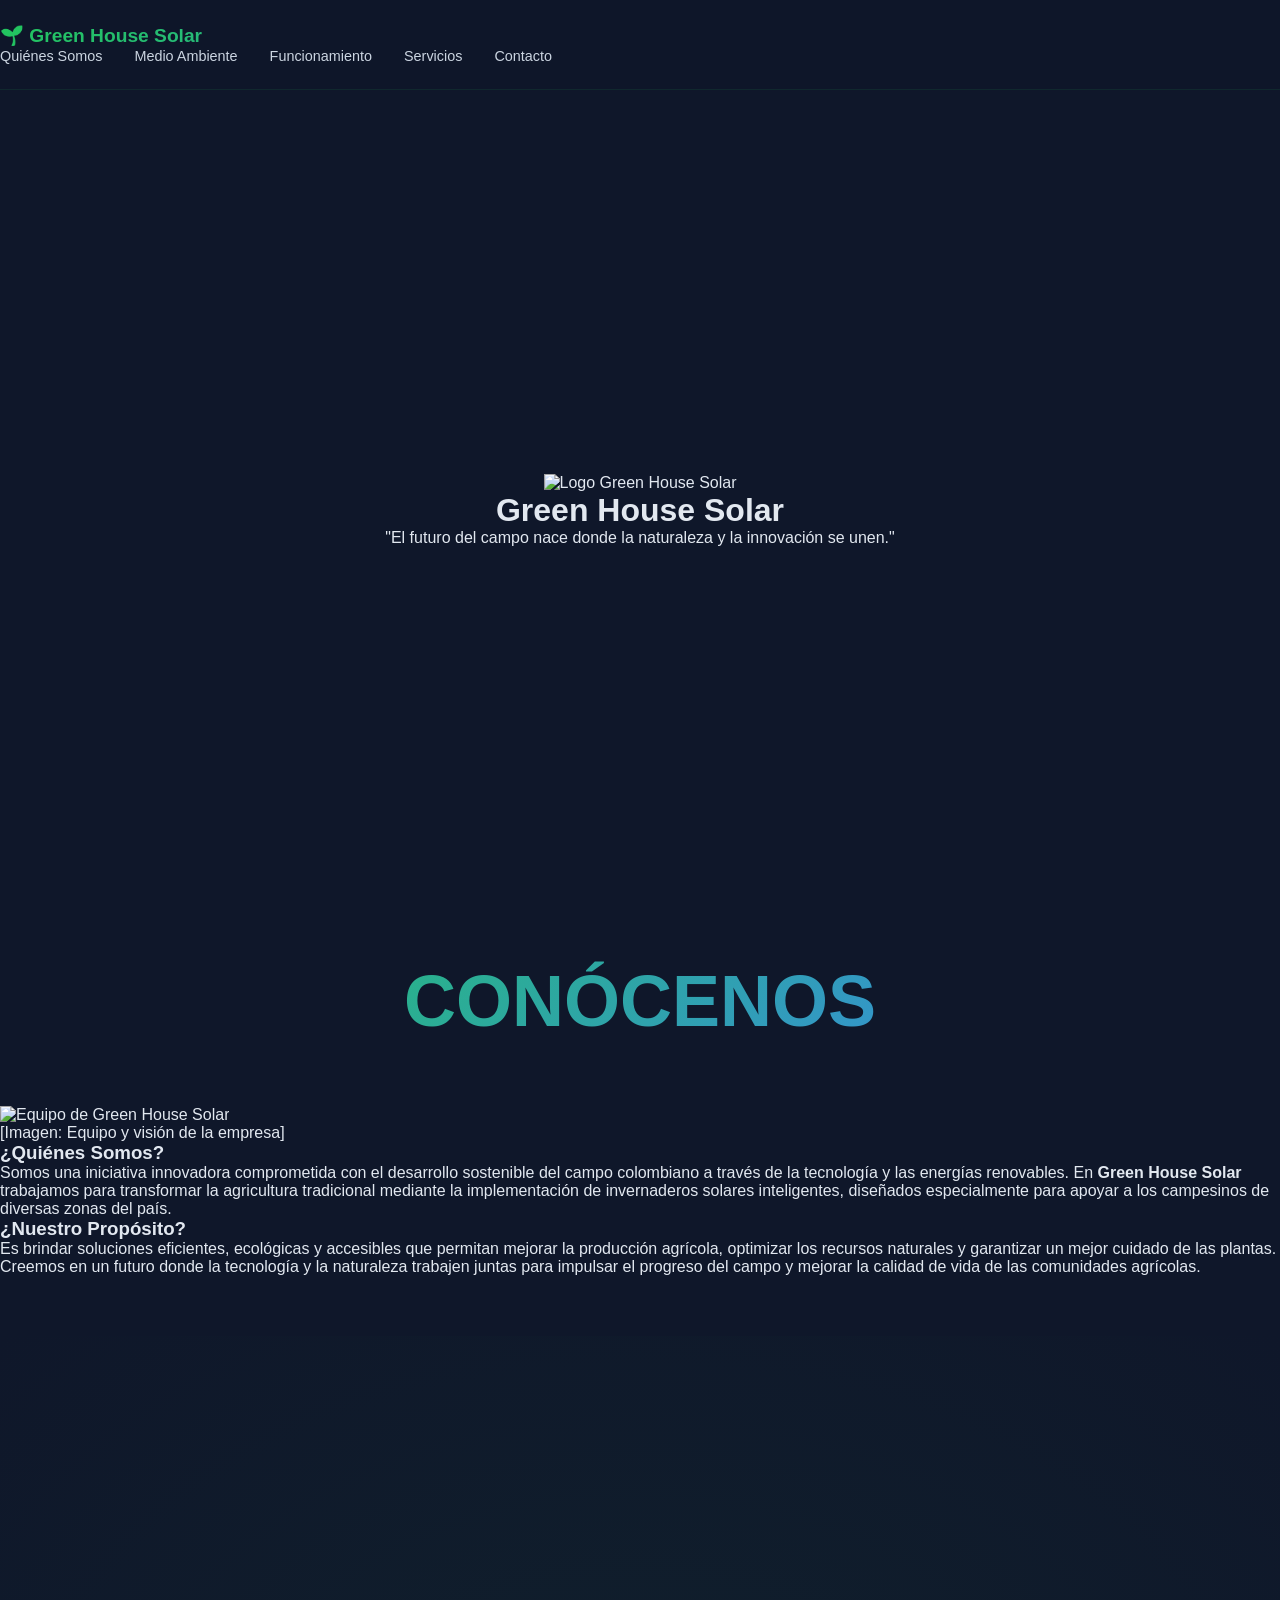
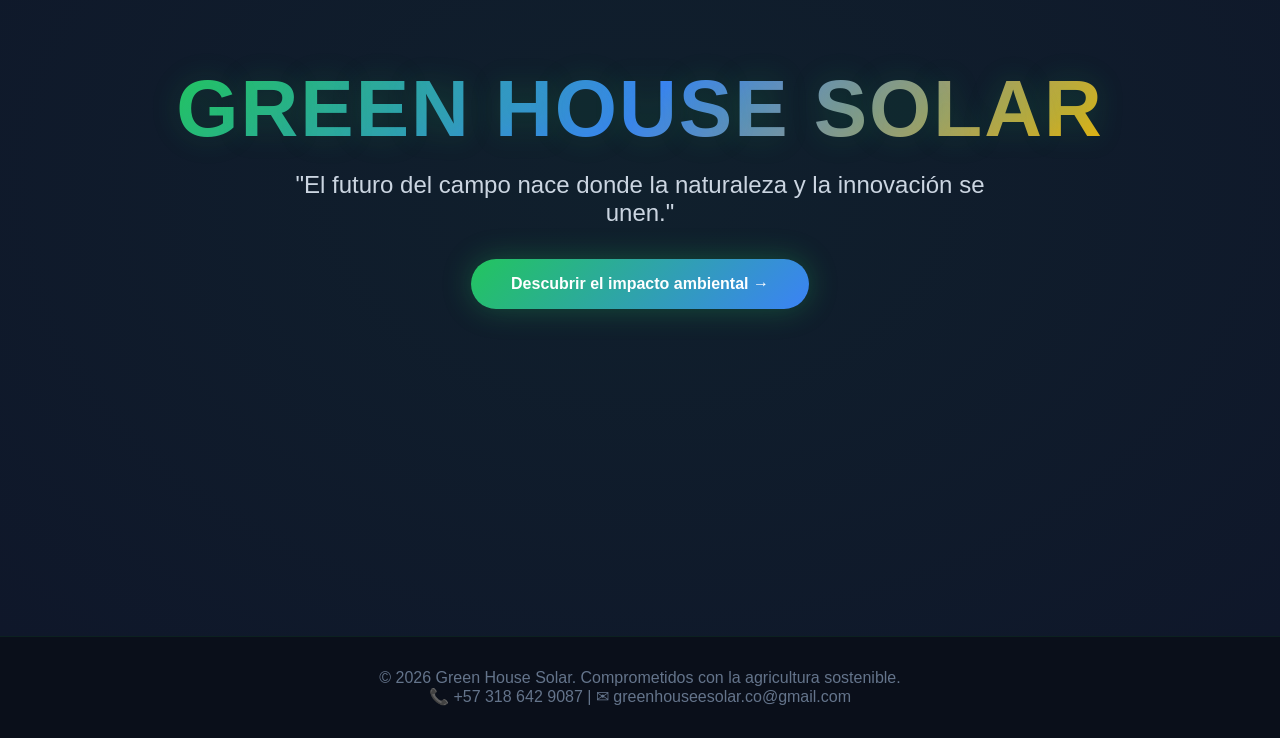
==== index.html @ db1b5a1b "summary" ====
<!DOCTYPE html>
<html lang="es">
<head>
    <meta charset="UTF-8">
    <meta name="viewport" content="width=device-width, initial-scale=1.0">
    <title>Green House Solar - Quiénes Somos</title>
    <link rel="stylesheet" href="css/premium-style.css">
</head>
<body>
    <!-- Navbar -->
    <nav class="navbar">
        <div class="container">
            <div class="logo">🌱 Green House Solar</div>
            <ul class="nav-links">
                <li><a href="index.html" class="active">Quiénes Somos</a></li>
                <li><a href="ambiente.html">Medio Ambiente</a></li>
                <li><a href="funcionamiento.html">Funcionamiento</a></li>
                <li><a href="servicios.html">Servicios</a></li>
                <li><a href="contacto.html">Contacto</a></li>
            </ul>
        </div>
    </nav>

    <!-- Header con Logo -->
    <header class="hero">
        <div class="container">
            <div class="hero-content">
                <img src="assets/logo.png" alt="Logo Green House Solar" class="logo-img">
                <h1>Green House Solar</h1>
                <p class="tagline">"El futuro del campo nace donde la naturaleza y la innovación se unen."</p>
            </div>
        </div>
    </header>

    <!-- Sección Principal -->
    <main class="main-content">
        <section class="section conocenos">
            <div class="container">
                <div class="section-title">
                    <h2>CONÓCENOS</h2>
                </div>
                
                <div class="content-grid">
                    <!-- Imagen del lado izquierdo -->
                    <div class="image-placeholder">
                        <img src="assets/quienes-somos.jpg" alt="Equipo de Green House Solar">
                        <p class="placeholder-text">[Imagen: Equipo y visión de la empresa]</p>
                    </div>

                    <!-- Contenido del lado derecho -->
                    <div class="text-content">
                        <div class="info-box">
                            <h3>¿Quiénes Somos?</h3>
                            <p>
                                Somos una iniciativa innovadora comprometida con el desarrollo sostenible del campo colombiano 
                                a través de la tecnología y las energías renovables. En <strong>Green House Solar</strong> trabajamos 
                                para transformar la agricultura tradicional mediante la implementación de invernaderos solares inteligentes, 
                                diseñados especialmente para apoyar a los campesinos de diversas zonas del país.
                            </p>
                        </div>

                        <div class="info-box">
                            <h3>¿Nuestro Propósito?</h3>
                            <p>
                                Es brindar soluciones eficientes, ecológicas y accesibles que permitan mejorar la producción agrícola, 
                                optimizar los recursos naturales y garantizar un mejor cuidado de las plantas. Creemos en un futuro donde 
                                la tecnología y la naturaleza trabajen juntas para impulsar el progreso del campo y mejorar la calidad de 
                                vida de las comunidades agrícolas.
                            </p>
                        </div>
                    </div>
                </div>
            </div>
        </section>

    <!-- SECCIÓN 1: HERO -->
    <section class="hero">
        <div class="hero-background">
            <div class="hero-overlay"></div>
            <div class="particles"></div>
        </div>
        
        <div class="hero-content">
            <h1 class="hero-title">GREEN HOUSE SOLAR</h1>
            <p class="hero-subtitle">"El futuro del campo nace donde la naturaleza y la innovación se unen."</p>
            <button class="hero-button" onclick="window.location.href='ambiente.html'">Descubrir el impacto ambiental →</button>
        </div>
    </section>

    </main>

    <!-- Footer -->
    <footer class="footer">
        <div class="container">
            <p>&copy; 2026 Green House Solar. Comprometidos con la agricultura sostenible.</p>
            <p>&#128222; +57 318 642 9087 | &#9993; greenhouseesolar.co@gmail.com</p>
        </div>
    </footer>
</body>
</html>
---- css/premium-style.css ----
/* ============================================
   RESET Y BASE
   ============================================ */

* {
    margin: 0;
    padding: 0;
    box-sizing: border-box;
}

html {
    scroll-behavior: smooth;
}

body {
    font-family: 'Segoe UI', Tahoma, Geneva, Verdana, sans-serif;
    background-color: #0f172a;
    color: #e2e8f0;
    overflow-x: hidden;
}

:root {
    --color-verde: #22c55e;
    --color-azul: #3b82f6;
    --color-amarillo: #eab308;
    --dark-bg: #0f172a;
    --card-bg: rgba(30, 41, 59, 0.8);
}

/* ============================================
   GREENHOUSE 3D (Fijo)
   ============================================ */

.greenhouse-3d {
    position: fixed;
    right: 0;
    top: 50%;
    transform: translateY(-50%);
    width: 400px;
    height: 400px;
    z-index: 1;
    opacity: 0.15;
    pointer-events: none;
}

.greenhouse-container {
    position: relative;
    width: 100%;
    height: 100%;
}

.greenhouse-body {
    position: absolute;
    width: 250px;
    height: 300px;
    background: linear-gradient(135deg, var(--color-verde) 0%, var(--color-azul) 100%);
    border-radius: 50% 50% 0 0;
    left: 50%;
    top: 50%;
    transform: translate(-50%, -50%);
    opacity: 0.3;
}

/* Animación del invernadero con el scroll */
body.section-1 .greenhouse-3d { opacity: 0.05; }
body.section-2 .greenhouse-3d { opacity: 0.1; }
body.section-3 .greenhouse-3d { opacity: 0.15; }
body.section-4 .greenhouse-3d { opacity: 0.2; }
body.section-5 .greenhouse-3d { opacity: 0.25; }
body.section-6 .greenhouse-3d { opacity: 0.3; }
body.section-7 .greenhouse-3d { opacity: 0.35; }

/* ============================================
   NAVBAR
   ============================================ */

.navbar {
    position: fixed;
    top: 0;
    left: 0;
    width: 100%;
    padding: 1.5rem 0;
    background: rgba(15, 23, 42, 0.95);
    backdrop-filter: blur(10px);
    z-index: 999;
    border-bottom: 1px solid rgba(34, 197, 94, 0.1);
}

.nav-container {
    max-width: 1400px;
    margin: 0 auto;
    padding: 0 40px;
    display: flex;
    justify-content: space-between;
    align-items: center;
}

.logo {
    font-size: 1.2rem;
    font-weight: 700;
    background: linear-gradient(135deg, var(--color-verde), var(--color-azul));
    -webkit-background-clip: text;
    -webkit-text-fill-color: transparent;
    background-clip: text;
}

.nav-links {
    display: flex;
    list-style: none;
    gap: 2rem;
}

.nav-links a {
    color: #cbd5e1;
    text-decoration: none;
    font-size: 0.9rem;
    transition: color 0.3s ease;
    position: relative;
}

.nav-links a:hover {
    color: var(--color-verde);
}

.nav-links a::after {
    content: '';
    position: absolute;
    bottom: -5px;
    left: 0;
    width: 0;
    height: 2px;
    background: linear-gradient(90deg, var(--color-verde), var(--color-azul));
    transition: width 0.3s ease;
}

.nav-links a:hover::after {
    width: 100%;
}

/* ============================================
   HERO SECTION
   ============================================ */

.hero {
    position: relative;
    height: 100vh;
    display: flex;
    align-items: center;
    justify-content: center;
    overflow: hidden;
    margin-top: 60px;
}

.hero-background {
    position: absolute;
    top: 0;
    left: 0;
    width: 100%;
    height: 100%;
    z-index: 0;
}

.hero-video {
    position: absolute;
    width: 100%;
    height: 100%;
    object-fit: cover;
    opacity: 0.4;
}

.hero-overlay {
    position: absolute;
    width: 100%;
    height: 100%;
    background: radial-gradient(ellipse at center, rgba(34, 197, 94, 0.05) 0%, rgba(15, 23, 42, 0.9) 100%);
}

.particles {
    position: absolute;
    width: 100%;
    height: 100%;
    overflow: hidden;
}

.particle {
    position: absolute;
    width: 4px;
    height: 4px;
    background: var(--color-verde);
    border-radius: 50%;
    animation: float 8s infinite ease-in-out;
    opacity: 0.6;
}

@keyframes float {
    0%, 100% { transform: translateY(0px) translateX(0px); opacity: 0; }
    10% { opacity: 0.6; }
    90% { opacity: 0.6; }
    100% { transform: translateY(-100px) translateX(20px); opacity: 0; }
}

.hero-content {
    position: relative;
    z-index: 10;
    text-align: center;
    animation: fadeInUp 1s ease-out;
}

@keyframes fadeInUp {
    from {
        opacity: 0;
        transform: translateY(30px);
    }
    to {
        opacity: 1;
        transform: translateY(0);
    }
}

.hero-title {
    font-size: 5rem;
    font-weight: 900;
    background: linear-gradient(135deg, var(--color-verde), var(--color-azul), var(--color-amarillo));
    -webkit-background-clip: text;
    -webkit-text-fill-color: transparent;
    background-clip: text;
    margin-bottom: 1rem;
    text-shadow: 0 0 30px rgba(34, 197, 94, 0.2);
    letter-spacing: 2px;
}

.hero-subtitle {
    font-size: 1.5rem;
    color: #cbd5e1;
    margin-bottom: 2rem;
    max-width: 700px;
    margin-left: auto;
    margin-right: auto;
    font-weight: 300;
}

.hero-button {
    padding: 1rem 2.5rem;
    font-size: 1rem;
    background: linear-gradient(135deg, var(--color-verde), var(--color-azul));
    border: none;
    border-radius: 50px;
    color: white;
    font-weight: 600;
    cursor: pointer;
    transition: transform 0.3s ease, box-shadow 0.3s ease;
    box-shadow: 0 0 30px rgba(34, 197, 94, 0.3);
}

.hero-button:hover {
    transform: translateY(-3px);
    box-shadow: 0 0 50px rgba(34, 197, 94, 0.5);
}

/* ============================================
   QUIÉNES SOMOS SECTION
   ============================================ */

.quienes-section {
    min-height: 100vh;
    display: flex;
    align-items: center;
    justify-content: center;
    padding: 4rem 2rem;
    background: linear-gradient(180deg, #0f172a 0%, #1a1f3a 100%);
}

.quienes-container {
    max-width: 1400px;
    display: grid;
    grid-template-columns: 1fr 1fr;
    gap: 4rem;
    align-items: center;
}

.quienes-image {
    position: relative;
    height: 500px;
}

.greenhouse-img {
    width: 100%;
    height: 100%;
    object-fit: cover;
    border-radius: 10px;
    box-shadow: 0 0 40px rgba(34, 197, 94, 0.2);
}

.quienes-content {
    display: flex;
    flex-direction: column;
    gap: 2rem;
}

.question-box {
    padding: 2rem;
    background: rgba(30, 41, 59, 0.6);
    border-left: 4px solid var(--color-verde);
    border-radius: 8px;
    cursor: pointer;
    transition: all 0.3s ease;
    max-height: 0;
    overflow: hidden;
    opacity: 0.6;
}

.question-box.active {
    max-height: 500px;
    opacity: 1;
    background: rgba(34, 197, 94, 0.1);
    border-left-color: var(--color-azul);
}

.question-box h2 {
    font-size: 1.8rem;
    margin-bottom: 1rem;
    color: var(--color-verde);
}

.question-box p {
    line-height: 1.8;
    color: #cbd5e1;
}

/* ============================================
   MEDIO AMBIENTE SECTION (Ecosistema)
   ============================================ */

.ambiente-section {
    min-height: 100vh;
    display: flex;
    flex-direction: column;
    align-items: center;
    justify-content: center;
    padding: 4rem 2rem;
    background: linear-gradient(180deg, #1a1f3a 0%, #0f172a 100%);
}

.section-title {
    font-size: 3rem;
    font-weight: 700;
    background: linear-gradient(135deg, var(--color-verde), var(--color-azul));
    -webkit-background-clip: text;
    -webkit-text-fill-color: transparent;
    background-clip: text;
    margin-bottom: 4rem;
    text-align: center;
}

.ecosystem {
    position: relative;
    width: 600px;
    height: 600px;
    margin: 0 auto;
}

.ecosystem-center {
    position: absolute;
    top: 50%;
    left: 50%;
    transform: translate(-50%, -50%);
    width: 120px;
    height: 120px;
    background: rgba(34, 197, 94, 0.2);
    border: 2px solid var(--color-verde);
    border-radius: 50%;
    display: flex;
    align-items: center;
    justify-content: center;
    font-size: 3rem;
    z-index: 10;
    box-shadow: 0 0 30px rgba(34, 197, 94, 0.3);
    animation: pulse 2s infinite;
}

@keyframes pulse {
    0%, 100% { box-shadow: 0 0 30px rgba(34, 197, 94, 0.3); }
    50% { box-shadow: 0 0 60px rgba(34, 197, 94, 0.6); }
}

.ecosystem-circle {
    position: absolute;
    width: 140px;
    height: 140px;
    background: rgba(59, 130, 246, 0.1);
    border: 2px solid var(--color-azul);
    border-radius: 50%;
    display: flex;
    flex-direction: column;
    align-items: center;
    justify-content: center;
    text-align: center;
    cursor: pointer;
    transition: all 0.3s ease;
    font-size: 0.9rem;
}

.ecosystem-circle:hover {
    background: rgba(34, 197, 94, 0.2);
    border-color: var(--color-verde);
    box-shadow: 0 0 30px rgba(34, 197, 94, 0.4);
    transform: scale(1.1);
}

.circle-1 { top: -50px; left: 50%; transform: translateX(-50%); }
.circle-2 { right: -50px; top: 50%; transform: translateY(-50%); }
.circle-3 { bottom: -50px; left: 50%; transform: translateX(-50%); }
.circle-4 { left: -50px; top: 50%; transform: translateY(-50%); }

.percentage {
    display: block;
    font-size: 1.5rem;
    font-weight: 700;
    color: var(--color-verde);
    margin-top: 0.5rem;
}

.ecosystem-lines {
    position: absolute;
    width: 100%;
    height: 100%;
    top: 0;
    left: 0;
    z-index: 1;
}

.ecosystem-lines line {
    stroke-width: 2;
    animation: flowAnimation 3s infinite;
}

@keyframes flowAnimation {
    0%, 100% { opacity: 0.3; }
    50% { opacity: 0.8; }
}

/* ============================================
   FUNCIONAMIENTO SECTION (Timeline)
   ============================================ */

.funcionamiento-section {
    min-height: 100vh;
    display: flex;
    flex-direction: column;
    align-items: center;
    justify-content: center;
    padding: 4rem 2rem;
    background: linear-gradient(180deg, #0f172a 0%, #1a1f3a 100%);
}

.process-timeline {
    display: flex;
    align-items: center;
    justify-content: center;
    flex-wrap: wrap;
    gap: 1rem;
    max-width: 1400px;
    margin: 0 auto;
}

.process-step {
    width: 140px;
    padding: 2rem 1rem;
    background: rgba(30, 41, 59, 0.6);
    border: 2px solid var(--color-azul);
    border-radius: 12px;
    text-align: center;
    cursor: pointer;
    transition: all 0.3s ease;
}

.process-step:hover {
    background: rgba(34, 197, 94, 0.2);
    border-color: var(--color-verde);
    transform: translateY(-10px);
    box-shadow: 0 0 30px rgba(34, 197, 94, 0.3);
}

.step-icon {
    font-size: 2rem;
    display: block;
    margin-bottom: 0.5rem;
}

.process-step h3 {
    font-size: 0.9rem;
    margin-bottom: 0.5rem;
    color: var(--color-verde);
}

.process-step p {
    font-size: 0.8rem;
    color: #cbd5e1;
}

.process-connector {
    width: 30px;
    height: 3px;
    background: linear-gradient(90deg, var(--color-verde), var(--color-azul));
    flex-shrink: 0;
}

/* ============================================
   SERVICIOS SECTION (Hexágonos)
   ============================================ */

.servicios-section {
    min-height: 100vh;
    display: flex;
    flex-direction: column;
    align-items: center;
    justify-content: center;
    padding: 4rem 2rem;
    background: linear-gradient(180deg, #1a1f3a 0%, #0f172a 100%);
}

.hexagon-grid {
    position: relative;
    width: 600px;
    height: 600px;
    margin: 0 auto;
}

.hexagon {
    position: absolute;
    width: 120px;
    height: 140px;
    cursor: pointer;
    transition: all 0.3s ease;
}

.hex-inner,
.hex-inner-center {
    width: 100%;
    height: 100%;
    background: linear-gradient(135deg, rgba(34, 197, 94, 0.1), rgba(59, 130, 246, 0.1));
    border: 2px solid var(--color-azul);
    border-radius: 10px;
    display: flex;
    flex-direction: column;
    align-items: center;
    justify-content: center;
    text-align: center;
    position: relative;
}

.hexagon:hover .hex-inner,
.hexagon:hover .hex-inner-center {
    background: linear-gradient(135deg, rgba(34, 197, 94, 0.3), rgba(59, 130, 246, 0.3));
    border-color: var(--color-verde);
    box-shadow: 0 0 30px rgba(34, 197, 94, 0.4);
}

.hex-icon {
    font-size: 2rem;
    margin-bottom: 0.5rem;
}

.hex-title {
    font-size: 0.9rem;
    color: var(--color-verde);
    font-weight: 600;
}

.hex-center {
    top: 50%;
    left: 50%;
    transform: translate(-50%, -50%);
    z-index: 10;
}

.hex-1 { top: 0; left: 50%; transform: translateX(-50%); }
.hex-2 { top: 25%; right: 0; }
.hex-3 { top: 75%; right: 0; }
.hex-4 { bottom: 0; left: 50%; transform: translateX(-50%); }
.hex-5 { top: 75%; left: 0; }
.hex-6 { top: 25%; left: 0; }

/* ============================================
   IMPACTO SECTION
   ============================================ */

.impacto-section {
    min-height: 100vh;
    display: flex;
    flex-direction: column;
    align-items: center;
    justify-content: center;
    padding: 4rem 2rem;
    background: linear-gradient(180deg, #0f172a 0%, #1a1f3a 100%);
}

.impact-grid {
    display: grid;
    grid-template-columns: repeat(auto-fit, minmax(250px, 1fr));
    gap: 2rem;
    max-width: 1200px;
    margin: 0 auto;
}

.impact-card {
    padding: 3rem 2rem;
    background: rgba(30, 41, 59, 0.6);
    border: 2px solid var(--color-verde);
    border-radius: 12px;
    text-align: center;
    transition: all 0.3s ease;
}

.impact-card:hover {
    background: rgba(34, 197, 94, 0.1);
    transform: translateY(-10px);
    box-shadow: 0 0 40px rgba(34, 197, 94, 0.3);
}

.impact-number {
    display: block;
    font-size: 3.5rem;
    font-weight: 900;
    background: linear-gradient(135deg, var(--color-verde), var(--color-azul));
    -webkit-background-clip: text;
    -webkit-text-fill-color: transparent;
    background-clip: text;
    margin-bottom: 1rem;
}

.unit {
    font-size: 1.5rem;
}

.impact-card p {
    font-size: 1.1rem;
    color: #cbd5e1;
}

/* ============================================
   CONTACTO SECTION
   ============================================ */

.contacto-section {
    min-height: 100vh;
    display: flex;
    align-items: center;
    justify-content: center;
    padding: 4rem 2rem;
    background: linear-gradient(180deg, #1a1f3a 0%, #0f172a 100%);
    position: relative;
    overflow: hidden;
}

.contacto-background {
    position: absolute;
    top: 0;
    left: 0;
    width: 100%;
    height: 100%;
    background: url('data:image/svg+xml,<svg xmlns="http://www.w3.org/2000/svg" viewBox="0 0 1200 800"><defs><pattern id="grid" width="40" height="40" patternUnits="userSpaceOnUse"><path d="M 40 0 L 0 0 0 40" fill="none" stroke="rgba(34,197,94,0.03)" stroke-width="1"/></pattern></defs><rect width="1200" height="800" fill="url(%23grid)"/></svg>');
    z-index: 0;
    opacity: 0.5;
}

.contacto-container {
    max-width: 1200px;
    display: grid;
    grid-template-columns: 1fr 1fr;
    gap: 4rem;
    z-index: 10;
    position: relative;
}

.contacto-info h2 {
    font-size: 2.5rem;
    margin-bottom: 2rem;
    background: linear-gradient(135deg, var(--color-verde), var(--color-azul));
    -webkit-background-clip: text;
    -webkit-text-fill-color: transparent;
    background-clip: text;
}

.info-item {
    display: flex;
    gap: 1rem;
    margin-bottom: 2rem;
    padding: 1rem;
    background: rgba(30, 41, 59, 0.6);
    border-radius: 8px;
    transition: all 0.3s ease;
}

.info-item:hover {
    background: rgba(34, 197, 94, 0.1);
    transform: translateX(10px);
}

.info-icon {
    font-size: 1.8rem;
    flex-shrink: 0;
}

.info-label {
    font-size: 0.9rem;
    color: #94a3b8;
    margin-bottom: 0.3rem;
}

.info-value {
    font-size: 1rem;
    color: var(--color-verde);
    font-weight: 600;
}

.contacto-form-container {
    background: rgba(30, 41, 59, 0.4);
    backdrop-filter: blur(10px);
    border: 1px solid rgba(34, 197, 94, 0.2);
    border-radius: 12px;
    padding: 2rem;
}

.contacto-form {
    display: flex;
    flex-direction: column;
    gap: 1rem;
}

.contacto-form input,
.contacto-form textarea {
    padding: 1rem;
    background: rgba(15, 23, 42, 0.6);
    border: 1px solid rgba(34, 197, 94, 0.3);
    border-radius: 8px;
    color: #e2e8f0;
    font-family: inherit;
    font-size: 1rem;
    transition: all 0.3s ease;
}

.contacto-form input::placeholder,
.contacto-form textarea::placeholder {
    color: #64748b;
}

.contacto-form input:focus,
.contacto-form textarea:focus {
    outline: none;
    background: rgba(34, 197, 94, 0.1);
    border-color: var(--color-verde);
    box-shadow: 0 0 15px rgba(34, 197, 94, 0.2);
}

.form-submit {
    padding: 1rem;
    background: linear-gradient(135deg, var(--color-verde), var(--color-azul));
    border: none;
    border-radius: 8px;
    color: white;
    font-weight: 600;
    cursor: pointer;
    transition: all 0.3s ease;
    margin-top: 1rem;
}

.form-submit:hover {
    transform: translateY(-3px);
    box-shadow: 0 0 30px rgba(34, 197, 94, 0.3);
}

/* ============================================
   FOOTER
   ============================================ */

.footer {
    padding: 2rem;
    background: #0a0f1a;
    border-top: 1px solid rgba(34, 197, 94, 0.1);
    text-align: center;
    color: #64748b;
}

/* ============================================
   RESPONSIVE
   ============================================ */

@media (max-width: 768px) {
    .hero-title {
        font-size: 2.5rem;
    }

    .quienes-container {
        grid-template-columns: 1fr;
    }

    .hexagon-grid {
        width: 400px;
        height: 400px;
    }

    .contacto-container {
        grid-template-columns: 1fr;
        gap: 2rem;
    }

    .nav-links {
        gap: 1rem;
    }
}
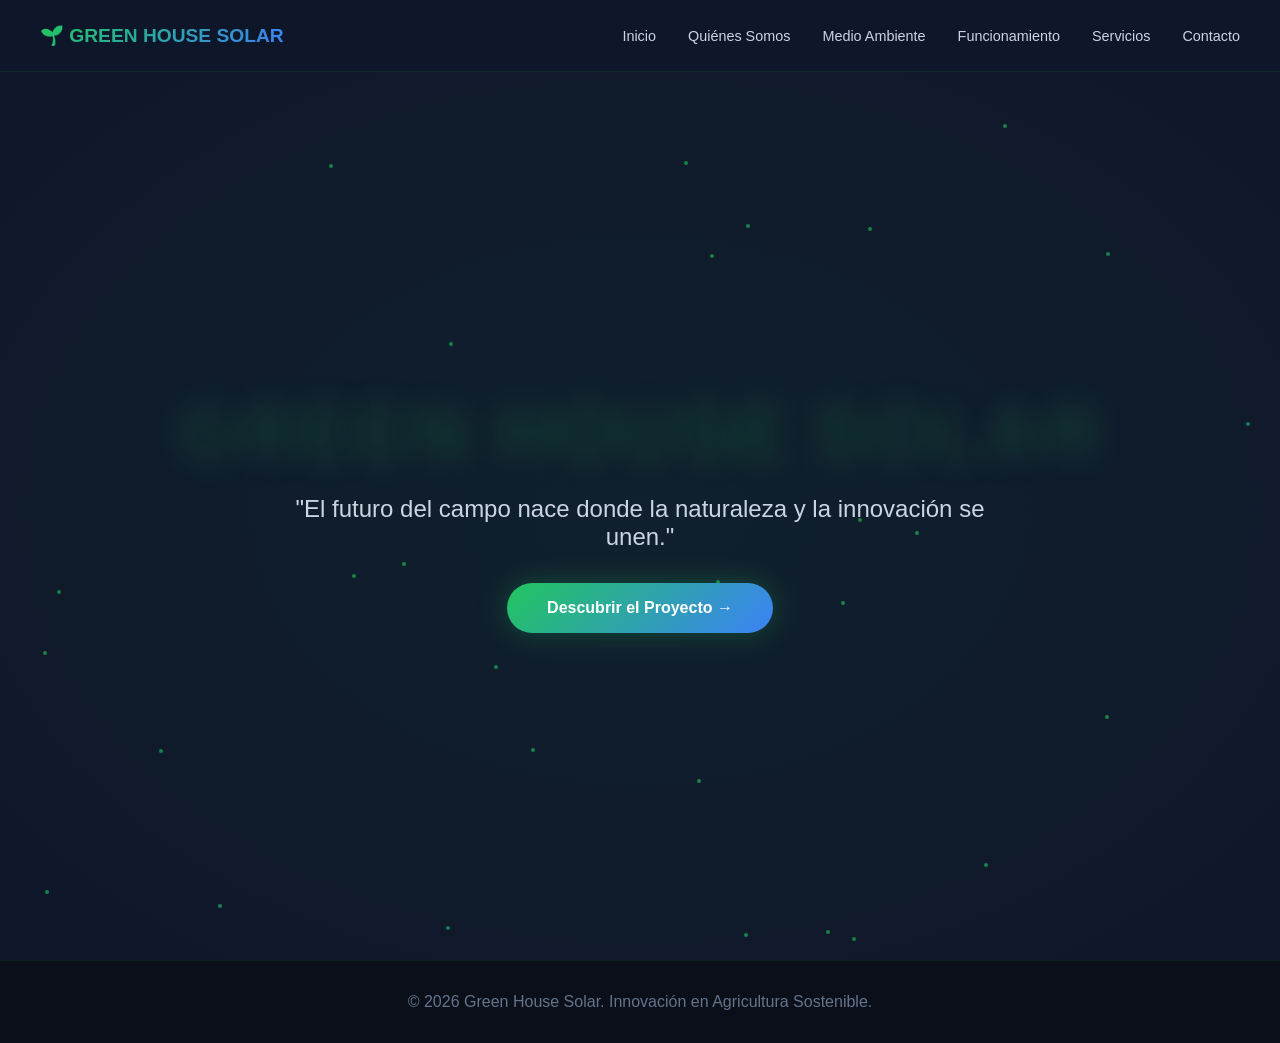
==== commit 07e973f8: "summary" ====
--- a/index.html
+++ b/index.html
@@ -3,16 +3,17 @@
 <head>
     <meta charset="UTF-8">
     <meta name="viewport" content="width=device-width, initial-scale=1.0">
-    <title>Green House Solar - Quiénes Somos</title>
+    <title>Green House Solar - Innovación Agrícola</title>
     <link rel="stylesheet" href="css/premium-style.css">
 </head>
 <body>
-    <!-- Navbar -->
+    <!-- Navigation -->
     <nav class="navbar">
-        <div class="container">
-            <div class="logo">🌱 Green House Solar</div>
+        <div class="nav-container">
+            <div class="logo">🌱 GREEN HOUSE SOLAR</div>
             <ul class="nav-links">
-                <li><a href="index.html" class="active">Quiénes Somos</a></li>
+                <li><a href="index.html">Inicio</a></li>
+                <li><a href="quienes-somos.html">Quiénes Somos</a></li>
                 <li><a href="ambiente.html">Medio Ambiente</a></li>
                 <li><a href="funcionamiento.html">Funcionamiento</a></li>
                 <li><a href="servicios.html">Servicios</a></li>
@@ -20,58 +21,6 @@
             </ul>
         </div>
     </nav>
-
-    <!-- Header con Logo -->
-    <header class="hero">
-        <div class="container">
-            <div class="hero-content">
-                <img src="assets/logo.png" alt="Logo Green House Solar" class="logo-img">
-                <h1>Green House Solar</h1>
-                <p class="tagline">"El futuro del campo nace donde la naturaleza y la innovación se unen."</p>
-            </div>
-        </div>
-    </header>
-
-    <!-- Sección Principal -->
-    <main class="main-content">
-        <section class="section conocenos">
-            <div class="container">
-                <div class="section-title">
-                    <h2>CONÓCENOS</h2>
-                </div>
-                
-                <div class="content-grid">
-                    <!-- Imagen del lado izquierdo -->
-                    <div class="image-placeholder">
-                        <img src="assets/quienes-somos.jpg" alt="Equipo de Green House Solar">
-                        <p class="placeholder-text">[Imagen: Equipo y visión de la empresa]</p>
-                    </div>
-
-                    <!-- Contenido del lado derecho -->
-                    <div class="text-content">
-                        <div class="info-box">
-                            <h3>¿Quiénes Somos?</h3>
-                            <p>
-                                Somos una iniciativa innovadora comprometida con el desarrollo sostenible del campo colombiano 
-                                a través de la tecnología y las energías renovables. En <strong>Green House Solar</strong> trabajamos 
-                                para transformar la agricultura tradicional mediante la implementación de invernaderos solares inteligentes, 
-                                diseñados especialmente para apoyar a los campesinos de diversas zonas del país.
-                            </p>
-                        </div>
-
-                        <div class="info-box">
-                            <h3>¿Nuestro Propósito?</h3>
-                            <p>
-                                Es brindar soluciones eficientes, ecológicas y accesibles que permitan mejorar la producción agrícola, 
-                                optimizar los recursos naturales y garantizar un mejor cuidado de las plantas. Creemos en un futuro donde 
-                                la tecnología y la naturaleza trabajen juntas para impulsar el progreso del campo y mejorar la calidad de 
-                                vida de las comunidades agrícolas.
-                            </p>
-                        </div>
-                    </div>
-                </div>
-            </div>
-        </section>
 
     <!-- SECCIÓN 1: HERO -->
     <section class="hero">
@@ -83,18 +32,16 @@
         <div class="hero-content">
             <h1 class="hero-title">GREEN HOUSE SOLAR</h1>
             <p class="hero-subtitle">"El futuro del campo nace donde la naturaleza y la innovación se unen."</p>
-            <button class="hero-button" onclick="window.location.href='ambiente.html'">Descubrir el impacto ambiental →</button>
+            <button class="hero-button" onclick="window.location.href='quienes-somos.html'">Descubrir el Proyecto →</button>
         </div>
     </section>
 
-    </main>
-
     <!-- Footer -->
     <footer class="footer">
-        <div class="container">
-            <p>&copy; 2026 Green House Solar. Comprometidos con la agricultura sostenible.</p>
-            <p>&#128222; +57 318 642 9087 | &#9993; greenhouseesolar.co@gmail.com</p>
-        </div>
+        <p>&copy; 2026 Green House Solar. Innovación en Agricultura Sostenible.</p>
     </footer>
+
+    <!-- Scripts -->
+    <script src="js/premium-script.js"></script>
 </body>
-</html>+</html>
--- a/css/premium-style.css
+++ b/css/premium-style.css
@@ -22,7 +22,7 @@
 :root {
     --color-verde: #22c55e;
     --color-azul: #3b82f6;
-    --color-amarillo: #eab308;
+    --color-beige: #f3f4f6;
     --dark-bg: #0f172a;
     --card-bg: rgba(30, 41, 59, 0.8);
 }
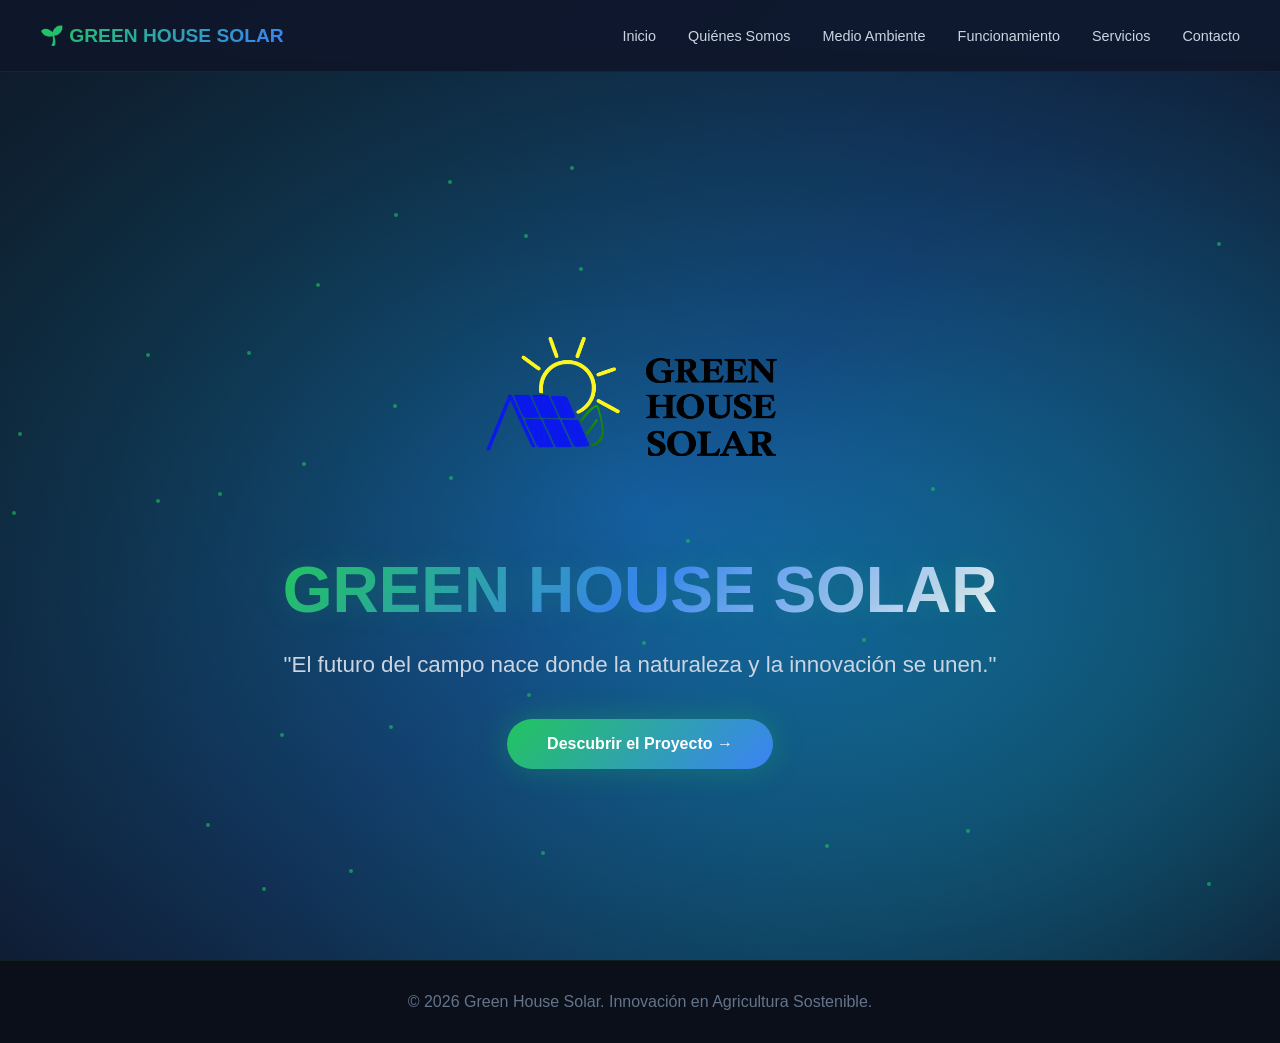
==== commit 9dfa43a5: "summary" ====
--- a/index.html
+++ b/index.html
@@ -30,8 +30,10 @@
         </div>
         
         <div class="hero-content">
+             <img src="img/logo.png" alt="Green House Solar" class="hero-logo">
             <h1 class="hero-title">GREEN HOUSE SOLAR</h1>
             <p class="hero-subtitle">"El futuro del campo nace donde la naturaleza y la innovación se unen."</p>
+           <br></br>
             <button class="hero-button" onclick="window.location.href='quienes-somos.html'">Descubrir el Proyecto →</button>
         </div>
     </section>
@@ -45,3 +47,4 @@
     <script src="js/premium-script.js"></script>
 </body>
 </html>
+                
--- a/css/premium-style.css
+++ b/css/premium-style.css
@@ -1,13 +1,23 @@
 /* ============================================
    RESET Y BASE
    ============================================ */
-
 * {
     margin: 0;
     padding: 0;
     box-sizing: border-box;
-}
-
+    font-family: Arial, Helvetica, sans-serif;
+}
+* {
+    margin: 0;
+    padding: 0;
+    box-sizing: border-box;
+}
+body {
+    background: linear-gradient(135deg, #021b3a, #0d47a1, #00e5ff);
+    min-height: 100vh;
+    color: white;
+    transition: opacity 0.4s ease;
+}
 html {
     scroll-behavior: smooth;
 }
@@ -53,7 +63,7 @@
     position: absolute;
     width: 250px;
     height: 300px;
-    background: linear-gradient(135deg, var(--color-verde) 0%, var(--color-azul) 100%);
+    background: linear-gradient(135deg, var(--color-verde) 0%, var(--color-azul) 100%), radial-gradient(circle at center, rgba(34, 197, 94, 0.2) 0%, transparent 70%);
     border-radius: 50% 50% 0 0;
     left: 50%;
     top: 50%;
@@ -143,12 +153,14 @@
 
 .hero {
     position: relative;
-    height: 100vh;
-    display: flex;
-    align-items: center;
-    justify-content: center;
-    overflow: hidden;
+    min-height: 100vh;
+    height: auto;
+    display: flex;
+    align-items: center;
+    justify-content: center;
+    overflow: visible;
     margin-top: 60px;
+    padding: 140px 20px 60px;
 }
 
 .hero-background {
@@ -172,7 +184,7 @@
     position: absolute;
     width: 100%;
     height: 100%;
-    background: radial-gradient(ellipse at center, rgba(34, 197, 94, 0.05) 0%, rgba(15, 23, 42, 0.9) 100%);
+    background: radial-gradient(ellipse at center, rgba(34, 197, 94, 0.05) 0%, rgba(15, 23, 42, 0.9) 100%), linear-gradient(135deg, rgba(34, 197, 94, 0.2) 0%, rgba(59, 130, 246, 0.2) 100%);
 }
 
 .particles {
@@ -204,6 +216,8 @@
     z-index: 10;
     text-align: center;
     animation: fadeInUp 1s ease-out;
+    max-width: 1200px;
+    margin: 0 auto;
 }
 
 @keyframes fadeInUp {
@@ -218,25 +232,42 @@
 }
 
 .hero-title {
-    font-size: 5rem;
+    font-size: 4rem;
     font-weight: 900;
-    background: linear-gradient(135deg, var(--color-verde), var(--color-azul), var(--color-amarillo));
+    background: linear-gradient(
+        135deg,
+        var(--color-verde),
+        var(--color-azul),
+        var(--color-beige)
+    );
     -webkit-background-clip: text;
     -webkit-text-fill-color: transparent;
     background-clip: text;
-    margin-bottom: 1rem;
+    margin-bottom: 20px;
     text-shadow: 0 0 30px rgba(34, 197, 94, 0.2);
-    letter-spacing: 2px;
-}
-
+}
+.video-container {
+    width: 50%;
+    display: flex;
+    justify-content: center;
+    margin: 30px auto;
+}
+
+.video-container video {
+    width: 50%;
+    max-width: 450px;
+    height: auto;
+    border-radius: 20px;
+    border: 4px solid #00e5ff;
+    box-shadow: 0 0 20px rgba(0, 229, 255, 0.5);
+    margin-top: -60px;
+}
 .hero-subtitle {
-    font-size: 1.5rem;
+    font-size: 1.4rem;
     color: #cbd5e1;
-    margin-bottom: 2rem;
-    max-width: 700px;
-    margin-left: auto;
-    margin-right: auto;
-    font-weight: 300;
+    max-width: 1000px;
+    margin: 0 auto;
+    line-height: 1.6;
 }
 
 .hero-button {
@@ -809,3 +840,214 @@
         gap: 1rem;
     }
 }
+video {
+    object-fit: contain;
+    overflow-clip-margin: content-box;
+    overflow: clip;
+}
+.quienes-img {
+    width: 350px;
+    max-width: 90%;
+    height: auto;
+    transition: transform 0.3s ease;
+    cursor: pointer;
+}
+
+.quienes-img:hover {
+    transform: scale(1.05);
+}
+
+.info-section {
+    padding: 80px 20px;
+    background: rgba(15, 23, 42, 0.95);
+}
+
+.info-container {
+    max-width: 1000px;
+    margin: 0 auto;
+    text-align: center;
+}
+
+.info-container h2 {
+    font-size: 2.5rem;
+    color: var(--color-verde);
+    margin-bottom: 25px;
+}
+
+.info-container p {
+    font-size: 1.2rem;
+    line-height: 1.8;
+    color: #cbd5e1;
+    margin-bottom: 20px;
+}
+.hero-logo {
+    width: 400px;
+    max-width: 80%;
+    height: auto;
+    display: block;
+    margin: 0 auto 5px;
+    margin-top: -50px;
+}
+.visor-imagen {
+    display: none;
+    position: fixed;
+    top: 0;
+    left: 0;
+    width: 100%;
+    height: 100%;
+    background: rgba(0,0,0,0.9);
+    justify-content: center;
+    align-items: center;
+    z-index: 9999;
+}
+
+.visor-imagen img {
+    max-width: 90%;
+    max-height: 90%;
+    border-radius: 10px;
+}
+
+.quienes-img {
+    cursor: pointer;
+}
+.imagen-modal{
+    display:none;
+    position:fixed;
+    top:0;
+    left:0;
+    width:100%;
+    height:100%;
+    background:rgba(0,0,0,.9);
+    justify-content:center;
+    align-items:center;
+    z-index:99999;
+}
+
+.imagen-modal-contenido{
+    max-width:90%;
+    max-height:90%;
+}
+.services-grid {
+    display: grid;
+    grid-template-columns: repeat(auto-fit, minmax(300px, 1fr));
+    gap: 25px;
+    margin: 60px auto;
+    max-width: 1200px;
+}
+
+.service-card {
+    background: rgba(15, 23, 42, 0.8);
+    border: 1px solid rgba(0, 229, 255, 0.3);
+    border-radius: 20px;
+    padding: 30px;
+    text-align: center;
+    backdrop-filter: blur(10px);
+    transition: all 0.4s ease;
+    box-shadow: 0 0 15px rgba(0, 229, 255, 0.15);
+}
+
+.service-card:hover {
+    transform: translateY(-10px);
+    border-color: #00e5ff;
+    box-shadow: 0 0 25px rgba(0, 229, 255, 0.5);
+}
+
+.service-icon {
+    font-size: 3rem;
+    margin-bottom: 15px;
+}
+
+.service-card h3 {
+    color: #00e5ff;
+    margin-bottom: 15px;
+    font-size: 1.3rem;
+}
+
+.service-card p {
+    color: #dbeafe;
+    line-height: 1.6;
+}
+.contact-cards {
+    display: grid;
+    grid-template-columns: repeat(auto-fit, minmax(220px, 1fr));
+    gap: 25px;
+    margin-top: 50px;
+}
+
+.contact-card {
+    background: rgba(255,255,255,0.08);
+    backdrop-filter: blur(10px);
+    border: 1px solid rgba(0,229,255,0.3);
+    border-radius: 20px;
+    padding: 30px 20px;
+    text-align: center;
+    transition: 0.3s ease;
+}
+
+.contact-card:hover {
+    transform: translateY(-10px);
+    box-shadow: 0 0 20px rgba(0,229,255,0.4);
+}
+
+.contact-icon {
+    font-size: 3rem;
+    margin-bottom: 15px;
+}
+
+.contact-card h3 {
+    color: #00e5ff;
+    margin-bottom: 10px;
+}
+
+.contact-card p {
+    color: #ffffff;
+    font-size: 1rem;
+}
+/* FORMULARIO CONTACTO */
+
+.contact-form-box{
+    max-width: 700px;
+    margin: 60px auto;
+    padding: 40px;
+    background: rgba(255,255,255,0.05);
+    backdrop-filter: blur(12px);
+    border: 1px solid rgba(0,229,255,0.3);
+    border-radius: 20px;
+    box-shadow: 0 0 25px rgba(0,229,255,0.15);
+}
+
+.contact-form{
+    display: flex;
+    flex-direction: column;
+    gap: 20px;
+    margin-top: 30px;
+}
+
+.contact-form input,
+.contact-form textarea{
+    width: 100%;
+    padding: 15px;
+    border: 2px solid rgba(0,229,255,0.3);
+    border-radius: 12px;
+    background: rgba(255,255,255,0.08);
+    color: white;
+    font-size: 16px;
+    outline: none;
+    transition: 0.3s;
+}
+
+.contact-form input:focus,
+.contact-form textarea:focus{
+    border-color: #00e5ff;
+    box-shadow: 0 0 15px rgba(0,229,255,0.4);
+}
+
+.contact-form textarea{
+    resize: vertical;
+    min-height: 150px;
+}
+
+.contact-form input::placeholder,
+.contact-form textarea::placeholder{
+    color: rgba(255,255,255,0.6);
+}
